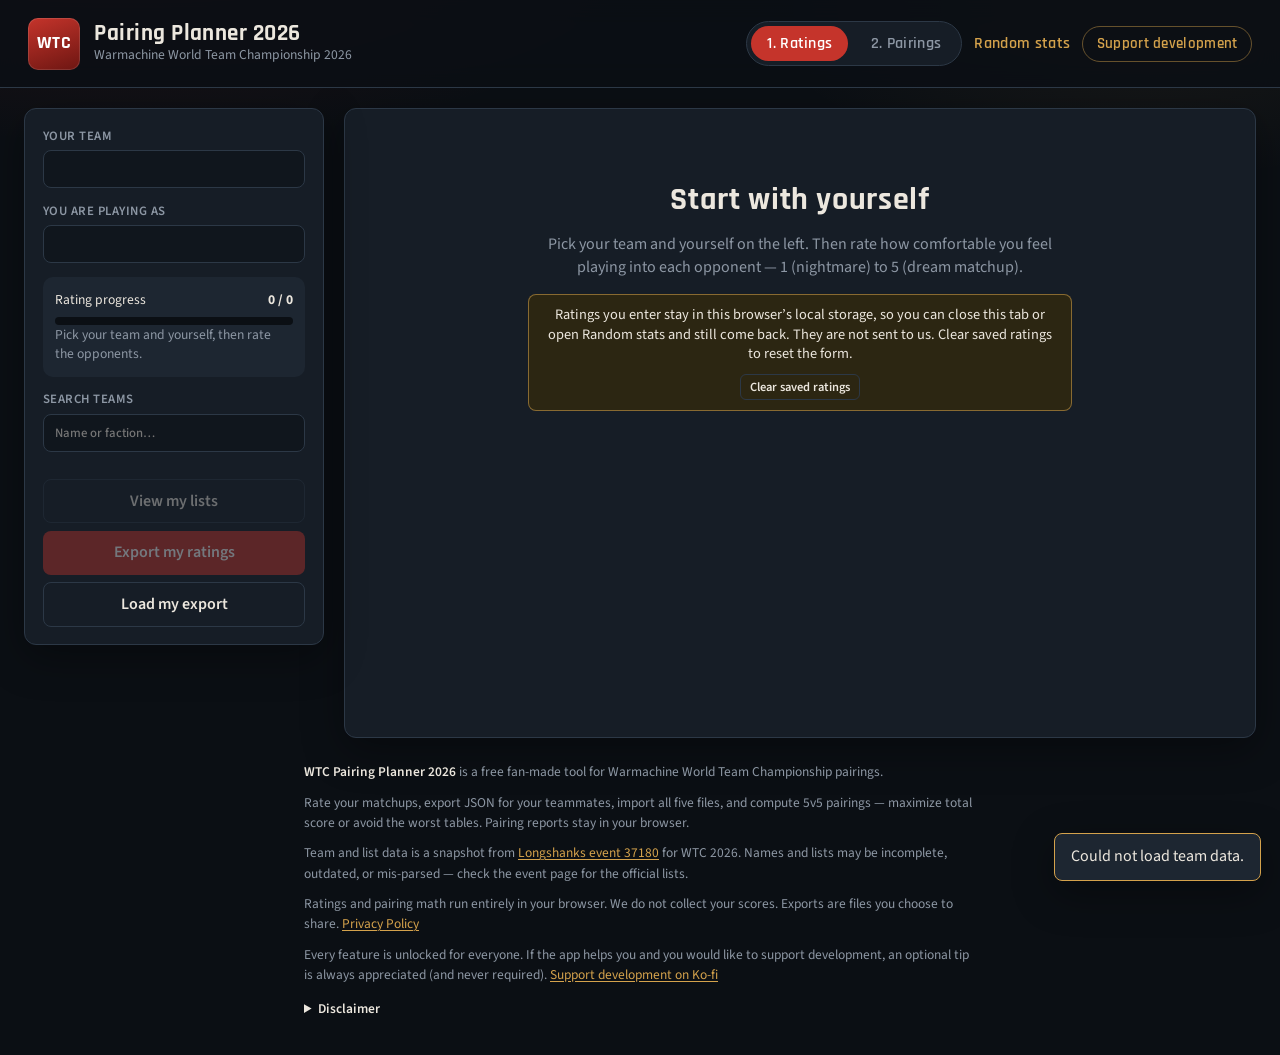
==== index.html @ 4e996378 "Replace the stay-on-page warning with a local-storage note and a clear button. Co-authored-by: Curso" ====
<!DOCTYPE html>
<html lang="en">
<head>
  <meta charset="UTF-8">
  <meta name="viewport" content="width=device-width, initial-scale=1.0">
  <title>WTC Pairings 2026</title>
  <link rel="preconnect" href="https://fonts.googleapis.com">
  <link rel="preconnect" href="https://fonts.gstatic.com" crossorigin>
  <link href="https://fonts.googleapis.com/css2?family=Rajdhani:wght@500;600;700&family=Source+Sans+3:wght@400;500;600;700&display=swap" rel="stylesheet">
  <link rel="stylesheet" href="static/style.css?v=31">
</head>
<body>
  <header class="topbar">
    <div class="brand">
      <span class="brand-mark">WTC</span>
      <div>
        <h1>Pairing Planner 2026</h1>
        <p>Warmachine World Team Championship 2026</p>
      </div>
    </div>
    <div class="topbar-end">
      <nav class="tabs" role="tablist">
        <button type="button" class="tab active" data-tab="rate" role="tab" aria-selected="true">1. Ratings</button>
        <button type="button" class="tab" data-tab="pair" role="tab" aria-selected="false">2. Pairings</button>
      </nav>
      <a class="nav-link" href="stats.html">Random stats</a>
      <a class="support-btn" href="https://ko-fi.com/kasi_r" target="_blank" rel="noopener noreferrer">Support development</a>
    </div>
  </header>

  <main>
    <section id="tab-rate" class="tab-panel">
      <aside class="sidebar">
        <label class="field">
          <span>Your team</span>
          <select id="my-team"></select>
        </label>
        <label class="field">
          <span>You are playing as</span>
          <select id="my-player"></select>
        </label>

        <div class="progress-card">
          <div class="progress-head">
            <span>Rating progress</span>
            <strong id="rate-progress-label">0 / 0</strong>
          </div>
          <div class="progress-bar" aria-hidden="true">
            <div id="rate-progress-fill"></div>
          </div>
          <p class="hint" id="rate-progress-hint">Pick your team and yourself, then rate the opponents.</p>
        </div>

        <label class="field">
          <span>Search teams</span>
          <input type="search" id="team-search" placeholder="Name or faction…">
        </label>
        <div id="team-list" class="team-list"></div>

        <div class="sidebar-actions">
          <button type="button" class="btn ghost" id="my-lists-btn" disabled>View my lists</button>
          <button type="button" class="btn primary" id="export-btn" disabled>Export my ratings</button>
          <label class="btn ghost file-btn">
            Load my export
            <input type="file" id="import-own" accept=".json,application/json" hidden>
          </label>
        </div>
      </aside>

      <div class="workspace">
        <div id="rate-empty" class="empty-state">
          <h2>Start with yourself</h2>
          <p>Pick your team and yourself on the left. Then rate how comfortable you feel playing into each opponent — 1 (nightmare) to 5 (dream matchup).</p>
          <div class="rate-warn">
            <p>Ratings you enter stay in this browser’s local storage, so you can close this tab or open Random stats and still come back. They are not sent to us. Clear saved ratings to reset the form.</p>
            <button type="button" class="btn ghost compact clear-saved-btn">Clear saved ratings</button>
          </div>
        </div>

        <div id="rate-board" hidden>
          <div class="board-head">
            <div>
              <p class="eyebrow" id="opp-region"></p>
              <h2 id="opp-team-name"></h2>
              <p class="hint">Pick your list per opponent, then rate 1–5. Keyboard: <kbd>1</kbd>–<kbd>5</kbd> · arrows between players · <kbd>L</kbd> lists · <kbd>N</kbd>/<kbd>P</kbd> team</p>
              <div class="rate-warn">
                <p>Ratings you enter stay in this browser’s local storage, so you can close this tab or open Random stats and still come back. They are not sent to us. Clear saved ratings to reset the form.</p>
                <button type="button" class="btn ghost compact clear-saved-btn">Clear saved ratings</button>
              </div>
            </div>
            <div class="board-nav">
              <button type="button" class="btn ghost" id="prev-team">← Previous</button>
              <span id="opp-index" class="pill"></span>
              <button type="button" class="btn ghost" id="next-team">Next →</button>
            </div>
          </div>
          <div id="player-rows" class="player-rows"></div>
        </div>
      </div>
    </section>

    <section id="tab-pair" class="tab-panel" hidden>
      <div class="pair-setup">
        <div class="example-banner">
          <p><span class="eyebrow">Example</span> Sample ratings for Austria Goschnbrecha. After Generate, switch Maximize vs Avoid the worst to see different pairings.</p>
          <button type="button" class="btn ghost compact" id="load-example">Load example</button>
        </div>
        <div>
          <h2>Import team ratings</h2>
          <p class="hint">Drop the exports from all 5 players on the same team. We’ll compute the best pairings against every other team and summarize table load, coverage, and army profiles.</p>
        </div>
        <div class="drop-zone" id="pair-drop">
          <input type="file" id="pair-files" accept=".json,application/json" multiple hidden>
          <p>Drop 5 JSON files here, or <button type="button" class="link-btn" id="pair-browse">browse files</button></p>
        </div>
        <div class="import-row">
          <div id="pair-imports" class="import-chips"></div>
          <button type="button" class="btn ghost" id="clear-imports" disabled>Clear files</button>
        </div>
        <div class="pair-controls">
          <fieldset class="mode-field">
            <legend>Pairing mode</legend>
            <label><input type="radio" name="pair-mode" value="sum" checked> Maximize total score</label>
            <label><input type="radio" name="pair-mode" value="min"> Avoid the worst matchups</label>
            <label><input type="radio" name="pair-mode" value="manual"> Manual pairings</label>
          </fieldset>
          <button type="button" class="btn primary" id="generate-btn" disabled>Generate pairings</button>
          <button type="button" class="btn ghost" id="export-pairings" hidden>Export results CSV</button>
          <button type="button" class="btn ghost" id="export-stats" hidden>Export stats CSV</button>
        </div>
      </div>
      <div id="pair-results" class="pair-results" hidden></div>
    </section>
  </main>

  <footer class="about-footer">
    <p><strong>WTC Pairing Planner 2026</strong> is a free fan-made tool for Warmachine World Team Championship pairings.</p>
    <p>Rate your matchups, export JSON for your teammates, import all five files, and compute 5v5 pairings — maximize total score or avoid the worst tables. Pairing reports stay in your browser.</p>
    <p>Team and list data is a snapshot from <a href="https://warmachine.longshanks.org/event/37180/" target="_blank" rel="noopener noreferrer">Longshanks event 37180</a> for WTC 2026. Names and lists may be incomplete, outdated, or mis-parsed — check the event page for the official lists.</p>
    <p>Ratings and pairing math run entirely in your browser. We do not collect your scores. Exports are files you choose to share. <a href="privacy.html">Privacy Policy</a></p>
    <p>Every feature is unlocked for everyone. If the app helps you and you would like to support development, an optional tip is always appreciated (and never required). <a href="https://ko-fi.com/kasi_r" target="_blank" rel="noopener noreferrer">Support development on Ko-fi</a></p>
    <details>
      <summary>Disclaimer</summary>
      <p>Warmachine is a trademark of Steamforged Games Ltd., originally created by Privateer Press. World Team Championship (WTC) is an independently organized event. This unofficial fan-made tool is not affiliated with, endorsed by, sponsored by, or connected to Steamforged Games, Privateer Press, Longshanks, or the WTC organizers in any way. All trademarks and copyrights related to Warmachine are the property of their respective owners.</p>
    </details>
  </footer>

  <div class="modal" id="lists-modal" hidden>
    <div class="modal-backdrop" id="lists-backdrop"></div>
    <div class="modal-content lists-modal" role="dialog" aria-modal="true" aria-labelledby="lists-title">
      <button type="button" class="modal-close" id="lists-close" aria-label="Close">×</button>
      <p class="eyebrow" id="lists-meta"></p>
      <h2 id="lists-title"></h2>
      <div id="lists-body" class="lists-grid"></div>
    </div>
  </div>

  <script src="static/app.js?v=24"></script>
</body>
</html>
---- static/style.css ----
:root {
  --bg: #0b0f14;
  --bg-2: #10161d;
  --surface: #161d26;
  --surface-2: #1d2631;
  --line: #2c3846;
  --text: #ece7de;
  --muted: #8d97a4;
  --crimson: #c5342b;
  --brass: #d4a24c;
  --good: #3ea36d;
  --mid: #c9a227;
  --focus: #4ea3d9;
  --radius: 12px;
  --shadow: 0 12px 40px rgba(0, 0, 0, 0.35);
}

* { box-sizing: border-box; margin: 0; padding: 0; }

html, body { min-height: 100%; }

body {
  font-family: "Source Sans 3", "Segoe UI", system-ui, sans-serif;
  background:
    radial-gradient(1200px 500px at 10% -10%, rgba(197, 52, 43, 0.16), transparent 50%),
    radial-gradient(900px 400px at 90% 0%, rgba(212, 162, 76, 0.08), transparent 45%),
    var(--bg);
  color: var(--text);
  line-height: 1.45;
}

h1, h2, h3, .brand-mark, .tab, .pill, .score-num {
  font-family: Rajdhani, "Segoe UI", sans-serif;
  letter-spacing: 0.02em;
}

.topbar {
  display: flex;
  justify-content: space-between;
  align-items: center;
  gap: 1.5rem;
  padding: 1.1rem 1.75rem;
  border-bottom: 1px solid var(--line);
  background: rgba(11, 15, 20, 0.85);
  backdrop-filter: blur(12px);
  position: sticky;
  top: 0;
  z-index: 20;
}

.brand { display: flex; align-items: center; gap: 0.9rem; }

.brand-mark {
  display: grid;
  place-items: center;
  width: 52px;
  height: 52px;
  border-radius: 10px;
  background: linear-gradient(160deg, var(--crimson), #6d1612);
  color: #fff;
  font-weight: 700;
  font-size: 1.15rem;
  box-shadow: inset 0 0 0 1px rgba(255, 255, 255, 0.12);
}

.brand h1 { font-size: 1.45rem; line-height: 1; }
.brand p { color: var(--muted); font-size: 0.85rem; }

.topbar-end {
  display: flex;
  align-items: center;
  gap: 0.75rem;
  flex-wrap: wrap;
  justify-content: flex-end;
}

.tabs {
  display: flex;
  gap: 0.4rem;
  padding: 0.25rem;
  background: var(--surface);
  border-radius: 999px;
  border: 1px solid var(--line);
}

.support-btn {
  display: inline-flex;
  align-items: center;
  padding: 0.4rem 0.85rem;
  border: 1px solid rgba(212, 162, 76, 0.45);
  border-radius: 999px;
  color: var(--brass);
  text-decoration: none;
  font-family: Rajdhani, "Segoe UI", sans-serif;
  font-size: 0.92rem;
  font-weight: 600;
  letter-spacing: 0.02em;
  background: transparent;
}

.support-btn:hover {
  border-color: var(--brass);
  background: rgba(212, 162, 76, 0.1);
  color: #e8c06a;
}

.tab {
  border: 0;
  background: transparent;
  color: var(--muted);
  padding: 0.45rem 1rem;
  border-radius: 999px;
  font-size: 1rem;
  font-weight: 600;
  cursor: pointer;
}

.tab.active {
  background: var(--crimson);
  color: #fff;
}

main { padding: 1.25rem 1.5rem 1.25rem; max-width: 1400px; margin: 0 auto; }

.about-footer {
  max-width: 720px;
  margin: 0 auto;
  padding: 0.25rem 1.5rem 2.25rem;
  color: var(--muted);
  font-size: 0.84rem;
  line-height: 1.5;
}

.about-footer p + p { margin-top: 0.65rem; }

.about-footer strong { color: var(--text); font-weight: 600; }

.about-footer a {
  color: var(--brass);
  text-decoration: underline;
  text-underline-offset: 2px;
}

.about-footer a:hover { color: #e8c06a; }

.about-footer details { margin-top: 0.85rem; }

.about-footer summary {
  cursor: pointer;
  color: var(--text);
  font-weight: 600;
}

.about-footer details p { margin-top: 0.55rem; }

.brand[href] { text-decoration: none; color: inherit; }

.legal-page .topbar { position: sticky; }

.legal-main {
  max-width: 760px;
  margin: 0 auto;
  padding: 1.5rem 1.5rem 3rem;
}

.legal-article {
  background: var(--surface);
  border: 1px solid var(--line);
  border-radius: var(--radius);
  box-shadow: var(--shadow);
  padding: 1.6rem 1.7rem 2rem;
}

.legal-article h2 {
  font-size: 1.7rem;
  margin-bottom: 1rem;
}

.legal-article h3 {
  font-size: 1.15rem;
  margin: 1.35rem 0 0.45rem;
  color: var(--brass);
}

.legal-article p, .legal-article li {
  color: var(--muted);
  font-size: 0.95rem;
}

.legal-article p + p { margin-top: 0.7rem; }

.legal-article ul {
  margin: 0.55rem 0 0 1.2rem;
  display: grid;
  gap: 0.35rem;
}

.legal-article a {
  color: var(--brass);
  text-underline-offset: 2px;
}

.legal-article a:hover { color: #e8c06a; }

.legal-article strong { color: var(--text); font-weight: 600; }

.legal-page .tab,
.stats-page .tab {
  display: inline-block;
  text-decoration: none;
  background: var(--crimson);
  color: #fff;
}

.tab-panel[hidden] { display: none !important; }

#tab-rate {
  display: grid;
  grid-template-columns: 300px minmax(0, 1fr);
  gap: 1.25rem;
}

.sidebar, .workspace, .pair-setup, .pair-card, .empty-state {
  background: var(--surface);
  border: 1px solid var(--line);
  border-radius: var(--radius);
  box-shadow: var(--shadow);
}

.sidebar {
  padding: 1.1rem;
  display: flex;
  flex-direction: column;
  gap: 0.85rem;
  height: fit-content;
  position: sticky;
  top: 92px;
}

.field {
  display: flex;
  flex-direction: column;
  gap: 0.3rem;
  font-size: 0.8rem;
  color: var(--muted);
  font-weight: 600;
  text-transform: uppercase;
  letter-spacing: 0.04em;
}

select, input[type="search"] {
  appearance: none;
  width: 100%;
  border: 1px solid var(--line);
  background: var(--bg-2);
  color: var(--text);
  border-radius: 8px;
  padding: 0.55rem 0.7rem;
  font: inherit;
  text-transform: none;
  letter-spacing: 0;
  font-weight: 500;
}

select:focus, input:focus, .score-btn:focus-visible, .btn:focus-visible, .team-item:focus-visible {
  outline: 2px solid var(--focus);
  outline-offset: 2px;
}

.progress-card { background: var(--surface-2); border-radius: 10px; padding: 0.8rem; }
.progress-head { display: flex; justify-content: space-between; font-size: 0.85rem; margin-bottom: 0.45rem; }
.progress-bar { height: 8px; background: var(--bg); border-radius: 99px; overflow: hidden; }
#rate-progress-fill {
  height: 100%;
  width: 0;
  background: linear-gradient(90deg, var(--crimson), var(--brass));
  transition: width 0.25s;
}

.hint { color: var(--muted); font-size: 0.85rem; font-weight: 400; text-transform: none; letter-spacing: 0; }
.hint kbd {
  display: inline-block;
  border: 1px solid var(--line);
  background: var(--bg);
  border-radius: 4px;
  padding: 0 0.3rem;
  font-size: 0.75rem;
}

.team-list {
  max-height: 42vh;
  overflow: auto;
  display: flex;
  flex-direction: column;
  gap: 0.3rem;
  padding-right: 0.2rem;
}

.team-item {
  display: flex;
  justify-content: space-between;
  align-items: center;
  gap: 0.5rem;
  width: 100%;
  text-align: left;
  border: 1px solid transparent;
  background: var(--bg-2);
  color: var(--text);
  border-radius: 8px;
  padding: 0.5rem 0.6rem;
  cursor: pointer;
  font: inherit;
}

.team-item:hover { border-color: var(--line); }
.team-item.active { border-color: var(--crimson); background: #2a1615; }
.team-item .name { font-weight: 600; font-size: 0.92rem; }
.team-item .meta { color: var(--muted); font-size: 0.75rem; }
.team-item.done { box-shadow: inset 3px 0 0 var(--good); }
.team-item.partial { box-shadow: inset 3px 0 0 var(--mid); }

.sidebar-actions { display: flex; flex-direction: column; gap: 0.45rem; }

.btn {
  border: 1px solid transparent;
  border-radius: 8px;
  padding: 0.6rem 0.9rem;
  font: inherit;
  font-weight: 600;
  cursor: pointer;
  text-align: center;
}

.btn:disabled { opacity: 0.4; cursor: not-allowed; }
.btn.primary { background: var(--crimson); color: #fff; }
.btn.primary:hover:not(:disabled) { background: #d44339; }
.btn.ghost { background: transparent; border-color: var(--line); color: var(--text); }
.btn.ghost:hover:not(:disabled) { background: var(--surface-2); }
.file-btn { display: block; cursor: pointer; }

.link-btn {
  background: none;
  border: 0;
  color: var(--brass);
  font: inherit;
  cursor: pointer;
  text-decoration: underline;
}

.workspace { min-height: 70vh; padding: 1.25rem; }

.empty-state {
  padding: 3rem 2rem;
  text-align: center;
  border: 0;
  box-shadow: none;
  background: transparent;
}
.empty-state h2 { font-size: 2rem; margin-bottom: 0.6rem; }
.empty-state p { color: var(--muted); max-width: 520px; margin: 0 auto; }
.rate-warn {
  display: flex;
  flex-direction: column;
  align-items: flex-start;
  gap: 0.65rem;
  margin-top: 0.9rem;
  padding: 0.65rem 0.8rem;
  border: 1px solid rgba(212, 162, 76, 0.55);
  background: #2c2612;
  color: var(--text);
  border-radius: 8px;
  font-size: 0.9rem;
  line-height: 1.35;
  max-width: 34rem;
}
.rate-warn p { margin: 0; color: inherit; max-width: none; }
.empty-state .rate-warn {
  align-items: center;
  margin-left: auto;
  margin-right: auto;
  color: var(--text);
  text-align: center;
}
.empty-state .rate-warn p { color: inherit; max-width: none; }
.board-head .rate-warn { margin-top: 0.7rem; }

.board-head {
  display: flex;
  justify-content: space-between;
  gap: 1rem;
  align-items: flex-start;
  margin-bottom: 1.1rem;
  flex-wrap: wrap;
}

.eyebrow {
  color: var(--brass);
  text-transform: uppercase;
  font-size: 0.75rem;
  font-weight: 700;
  letter-spacing: 0.08em;
}
.board-head h2 { font-size: 2rem; line-height: 1; }
.board-nav { display: flex; align-items: center; gap: 0.5rem; }

.pill {
  min-width: 4.5rem;
  text-align: center;
  padding: 0.35rem 0.6rem;
  border-radius: 99px;
  background: var(--surface-2);
  border: 1px solid var(--line);
  font-weight: 700;
}

.player-rows { display: flex; flex-direction: column; gap: 0.7rem; }

.player-row {
  display: grid;
  grid-template-columns: minmax(180px, 1.2fr) auto;
  gap: 0.8rem;
  align-items: start;
  padding: 0.85rem 1rem;
  background: var(--bg-2);
  border: 1px solid var(--line);
  border-radius: 10px;
}

.player-row.focused { border-color: var(--focus); box-shadow: 0 0 0 1px var(--focus); }
.player-name { font-weight: 700; font-size: 1.05rem; }
.faction-row { display: flex; gap: 0.4rem; flex-wrap: wrap; margin-top: 0.2rem; }
.list-summary { color: var(--muted); font-size: 0.82rem; margin-top: 0.35rem; }
.list-actions { margin-top: 0.5rem; }

.rate-side { display: flex; flex-direction: column; align-items: flex-end; gap: 0.45rem; }
.matchup-list { width: min(100%, 280px); }
.matchup-list span { color: var(--brass); }

.chip {
  display: inline-flex;
  align-items: center;
  border-radius: 99px;
  padding: 0.1rem 0.5rem;
  font-size: 0.75rem;
  font-weight: 600;
  background: var(--surface-2);
  color: var(--muted);
}
.chip.army { color: #f1d8a8; background: #2b2416; }

.scores { display: flex; flex-wrap: wrap; gap: 0.3rem; }

.score-btn {
  width: 36px;
  height: 36px;
  border-radius: 8px;
  border: 1px solid var(--line);
  background: var(--surface);
  color: var(--muted);
  font-weight: 700;
  cursor: pointer;
}

.score-btn:hover { border-color: var(--brass); color: var(--text); }
.score-btn.selected { color: #0b0f14; border-color: transparent; }
.score-btn.s1 { background: #8b1e1a; }
.score-btn.s2 { background: #d3541f; }
.score-btn.s3 { background: #c9a227; }
.score-btn.s4 { background: #6aaa3d; }
.score-btn.s5 { background: #3ea36d; }

#tab-pair { display: flex; flex-direction: column; gap: 1.1rem; }

.pair-setup { padding: 1.25rem; display: flex; flex-direction: column; gap: 1rem; }
.pair-setup h2 { font-size: 1.7rem; }

.example-banner {
  display: flex;
  justify-content: space-between;
  align-items: center;
  gap: 0.75rem;
  padding: 0.4rem 0.7rem;
  border: 1px dashed var(--brass);
  border-radius: 8px;
  background: #2c2612;
}
.example-banner p {
  margin: 0;
  color: var(--muted);
  font-size: 0.82rem;
  line-height: 1.35;
}
.example-banner .eyebrow {
  display: inline;
  margin: 0 0.45rem 0 0;
  color: var(--brass);
}

.btn.compact {
  padding: 0.22rem 0.55rem;
  font-size: 0.78rem;
  border-radius: 6px;
  white-space: nowrap;
  flex-shrink: 0;
}

.drop-zone {
  border: 2px dashed var(--line);
  border-radius: 10px;
  padding: 1.6rem;
  text-align: center;
  color: var(--muted);
}
.drop-zone.dragover { border-color: var(--brass); background: #241d12; }

.import-chips { display: flex; flex-wrap: wrap; gap: 0.45rem; min-height: 1.5rem; flex: 1; }

.import-row {
  display: flex;
  align-items: center;
  justify-content: space-between;
  gap: 0.75rem;
  flex-wrap: wrap;
}

.import-chip {
  display: flex;
  align-items: center;
  gap: 0.45rem;
  background: var(--surface-2);
  border: 1px solid var(--line);
  border-radius: 99px;
  padding: 0.3rem 0.7rem;
  font-size: 0.85rem;
}
.import-chip button {
  border: 0;
  background: none;
  color: var(--muted);
  cursor: pointer;
  font-size: 1rem;
}

.pair-controls { display: flex; flex-wrap: wrap; align-items: end; gap: 1rem; }

.mode-field {
  border: 1px solid var(--line);
  border-radius: 10px;
  padding: 0.55rem 0.8rem;
  display: flex;
  flex-wrap: wrap;
  gap: 0.45rem 1rem;
}
.mode-field legend { padding: 0 0.3rem; color: var(--muted); font-size: 0.75rem; }

.pair-results { display: flex; flex-direction: column; gap: 0.8rem; }
.pair-results[hidden] { display: none !important; }

.pair-summary {
  display: grid;
  grid-template-columns: repeat(auto-fit, minmax(160px, 1fr));
  gap: 0.7rem;
}

.stat {
  background: var(--surface);
  border: 1px solid var(--line);
  border-radius: 10px;
  padding: 0.8rem 1rem;
}
.stat span { color: var(--muted); font-size: 0.8rem; display: block; }
.stat strong { font-size: 1.4rem; font-family: Rajdhani, sans-serif; }

.pair-toolbar {
  display: flex;
  justify-content: space-between;
  align-items: center;
  gap: 0.8rem;
  flex-wrap: wrap;
}
.pair-toolbar input { max-width: 280px; }

.pair-reports {
  background: var(--surface);
  border: 1px dashed var(--brass);
  border-radius: var(--radius);
  padding: 0.85rem 1.1rem;
}
.pair-reports > summary {
  cursor: pointer;
  list-style: none;
  display: flex;
  align-items: center;
  gap: 0.85rem;
}
.pair-reports > summary::-webkit-details-marker { display: none; }
.pair-reports > summary:hover { color: var(--text); }
.reports-chevron {
  width: 0.55rem;
  height: 0.55rem;
  flex: 0 0 auto;
  border-right: 2px solid var(--brass);
  border-bottom: 2px solid var(--brass);
  transform: rotate(-45deg);
  transition: transform 0.15s ease;
  margin-left: 0.15rem;
}
.pair-reports[open] .reports-chevron { transform: rotate(45deg); }
.reports-copy {
  display: flex;
  flex-direction: column;
  gap: 0.12rem;
  min-width: 0;
}
.pair-reports > summary strong {
  font-size: 1.25rem;
  font-family: Rajdhani, sans-serif;
}
.reports-action {
  margin-left: auto;
  flex: 0 0 auto;
  color: var(--brass);
  font-size: 0.82rem;
  font-weight: 700;
  letter-spacing: 0.04em;
  text-transform: uppercase;
}
.reports-action::after { content: "Show"; }
.pair-reports[open] .reports-action::after { content: "Hide"; }
.pair-reports-body {
  display: flex;
  flex-direction: column;
  gap: 1.05rem;
  margin-top: 0.95rem;
  padding-top: 0.9rem;
  border-top: 1px solid var(--line);
}
.report-block h4 {
  color: var(--muted);
  font-size: 0.75rem;
  letter-spacing: 0.06em;
  text-transform: uppercase;
  margin-bottom: 0.45rem;
}
.band-row {
  display: grid;
  grid-template-columns: repeat(3, minmax(0, 1fr));
  gap: 0.6rem;
}
.band {
  border: 1px solid var(--line);
  border-radius: 10px;
  padding: 0.7rem 0.85rem;
}
.band span, .band em {
  display: block;
  color: var(--muted);
  font-size: 0.78rem;
  font-style: normal;
}
.band strong {
  display: block;
  font-size: 1.7rem;
  line-height: 1.1;
  margin: 0.15rem 0 0.2rem;
}
.band.hard { background: #2c1413; }
.band.even { background: #2c2612; }
.band.good { background: #13261b; }
.report-table {
  width: 100%;
  border-collapse: collapse;
  font-size: 0.88rem;
}
.report-table th,
.report-table td {
  text-align: left;
  padding: 0.42rem 0.5rem;
  border-bottom: 1px solid var(--line);
  vertical-align: top;
}
.report-table th {
  color: var(--muted);
  font-size: 0.72rem;
  letter-spacing: 0.04em;
  text-transform: uppercase;
  font-weight: 700;
}
.report-table .num {
  text-align: right;
  font-variant-numeric: tabular-nums;
  white-space: nowrap;
}
.report-table .warn { color: #f07a72; font-weight: 700; }
.army-tip {
  position: relative;
  display: inline-block;
  cursor: default;
}
.army-tip-preview { border-bottom: 1px dotted var(--brass); }
.army-tip-pop {
  display: none;
  position: absolute;
  right: 0;
  bottom: calc(100% + 8px);
  min-width: 260px;
  z-index: 40;
  background: var(--surface-2);
  border: 1px solid var(--brass);
  border-radius: 8px;
  padding: 0.5rem 0.65rem;
  box-shadow: var(--shadow);
}
.army-tip:hover .army-tip-pop,
.army-tip:focus-within .army-tip-pop { display: block; }
.army-tip-pop ol {
  list-style: none;
  display: flex;
  flex-direction: column;
  gap: 0.28rem;
}
.army-tip-pop li {
  display: grid;
  grid-template-columns: 1fr auto auto;
  gap: 0.55rem;
  align-items: baseline;
}
.army-tip-pop strong { font-variant-numeric: tabular-nums; color: var(--brass); }
.army-tip-pop em { color: var(--muted); font-style: normal; font-size: 0.78rem; }

#tab-pair.live-focus .example-banner,
#tab-pair.live-focus .pair-setup > div:nth-of-type(2),
#tab-pair.live-focus .drop-zone,
#tab-pair.live-focus .import-row {
  display: none;
}

.pair-card { padding: 1rem 1.1rem; }
.pair-card-head {
  display: flex;
  justify-content: space-between;
  gap: 1rem;
  align-items: flex-start;
  margin-bottom: 0.85rem;
}
.pair-card-actions {
  display: flex;
  flex-direction: row;
  align-items: center;
  justify-content: flex-end;
  gap: 0.75rem;
  flex-wrap: wrap;
}
.btn.live-btn {
  background: var(--brass);
  color: #0b0f14;
  border-color: transparent;
  padding: 0.42rem 0.9rem;
  font-size: 0.92rem;
  font-weight: 700;
  letter-spacing: 0.02em;
  white-space: nowrap;
}
.btn.live-btn:hover:not(:disabled) {
  background: #e4b45c;
}

.live-board {
  background: var(--surface);
  border: 1px solid var(--line);
  border-radius: var(--radius);
  box-shadow: var(--shadow);
  padding: 1.1rem 1.2rem 1.3rem;
}
.live-bar {
  display: flex;
  flex-wrap: wrap;
  align-items: center;
  gap: 0.8rem 1rem;
  margin-bottom: 0.75rem;
  scroll-margin-top: 8rem;
}
.live-title { flex: 1; min-width: 12rem; }
.live-title h2 { font-size: 1.7rem; }
.live-matrix-wrap { overflow-x: auto; margin: 0.9rem 0 1.1rem; }
.matrix-live { font-size: 0.88rem; margin-top: 0; }
.matrix-live th, .matrix-live td {
  padding: 0.65rem 0.4rem;
  min-width: 5.4rem;
}
.matrix-live td { cursor: pointer; }
.matrix-live td span {
  display: block;
  margin-top: 0.15rem;
  font-size: 0.62rem;
  letter-spacing: 0.08em;
  color: #f3d48a;
}
.matrix-live td.lock {
  outline: 2px solid #f3d48a;
  outline-offset: -2px;
  box-shadow: inset 0 0 0 1px #0b0f14;
}
.matrix-live td.blocked { cursor: not-allowed; opacity: 0.45; }
.matrix-live td:hover:not(.blocked) { filter: brightness(1.12); }
.pairing-row.is-locked { background: #241d12; margin: 0 -0.4rem; padding-left: 0.4rem; padding-right: 0.4rem; }
.pair-card-head h3 { font-size: 1.35rem; }
.pair-score { font-size: 1.2rem; font-weight: 700; color: var(--brass); white-space: nowrap; }

.pairing-grid {
  display: grid;
  grid-template-columns: minmax(0, 1fr) minmax(0, 1.15fr) 4.75rem;
  column-gap: 1.25rem;
  align-items: start;
}
.pairing-head {
  color: var(--muted);
  font-size: 0.75rem;
  font-weight: 700;
  letter-spacing: 0.04em;
  text-transform: uppercase;
  padding: 0 0 0.4rem;
}
.pairing-head > div:last-child,
.pair-rating {
  text-align: right;
}
.pairing-row {
  padding: 0.55rem 0;
  border-top: 1px solid var(--line);
}
.pairing-grid .linkish {
  display: inline;
  text-align: left;
  overflow-wrap: anywhere;
}
.pair-opp-select {
  width: 100%;
  max-width: 24rem;
  background: var(--surface-2);
  color: var(--text);
  border: 1px solid var(--line);
  border-radius: 6px;
  padding: 0.28rem 0.45rem;
  font: inherit;
}
.pair-card.is-manual .matrix td[data-assign-opp] {
  cursor: pointer;
}
.pair-card.is-manual .matrix td[data-assign-opp]:hover {
  filter: brightness(1.12);
}
.pair-sub {
  color: var(--muted);
  font-size: 0.8rem;
  margin-top: 0.12rem;
  overflow-wrap: anywhere;
}
.pair-list { color: var(--brass); }
.score-num {
  font-weight: 700;
  font-size: 1.15rem;
  font-variant-numeric: tabular-nums;
}
.score-num.low { color: #f07a72; }
.score-num.mid { color: var(--brass); }
.score-num.high { color: #7ee0a6; }

.matrix { width: 100%; border-collapse: collapse; margin-top: 0.8rem; font-size: 0.78rem; }
.matrix th, .matrix td { border: 1px solid #0d1218; padding: 0.35rem 0.3rem; text-align: center; }
.matrix th { background: var(--surface-2); font-weight: 600; color: var(--text); }
.matrix td { font-weight: 700; font-variant-numeric: tabular-nums; }
.matrix td.heat-1 { background: #8b1e1a; color: #f7e7e5; }
.matrix td.heat-2 { background: #d3541f; color: #16110c; }
.matrix td.heat-3 { background: #c9a227; color: #16110c; }
.matrix td.heat-4 { background: #6aaa3d; color: #10150c; }
.matrix td.heat-5 { background: #3ea36d; color: #0c140f; }
.matrix td.pick {
  outline: 2px solid #f3d48a;
  outline-offset: -2px;
  box-shadow: inset 0 0 0 1px #0b0f14;
}

.toast {
  position: fixed;
  bottom: 1.2rem;
  right: 1.2rem;
  background: var(--surface-2);
  border: 1px solid var(--brass);
  color: var(--text);
  padding: 0.7rem 1rem;
  border-radius: 8px;
  z-index: 50;
  box-shadow: var(--shadow);
}

details.matrix-wrap { margin-top: 0.6rem; color: var(--muted); font-size: 0.85rem; }

.modal[hidden] { display: none; }
.modal {
  position: fixed;
  inset: 0;
  z-index: 80;
  display: flex;
  align-items: flex-start;
  justify-content: center;
  padding: 4vh 1rem 2rem;
}
.modal-backdrop {
  position: absolute;
  inset: 0;
  background: rgba(6, 8, 12, 0.78);
}
.modal-content {
  position: relative;
  width: min(1100px, 100%);
  max-height: 90vh;
  overflow: auto;
  background: var(--surface);
  border: 1px solid var(--line);
  border-radius: var(--radius);
  box-shadow: var(--shadow);
  padding: 1.25rem 1.35rem 1.5rem;
}
.modal-close {
  position: absolute;
  top: 0.7rem;
  right: 0.9rem;
  border: 0;
  background: none;
  color: var(--text);
  font-size: 1.6rem;
  cursor: pointer;
}
.lists-grid {
  display: grid;
  grid-template-columns: repeat(auto-fit, minmax(280px, 1fr));
  gap: 1rem;
  margin-top: 1rem;
}
.list-card {
  background: var(--bg-2);
  border: 1px solid var(--line);
  border-radius: 10px;
  padding: 0.9rem 1rem;
}
.list-card h3 { font-size: 1.2rem; margin-bottom: 0.15rem; }
.list-card .caster { color: var(--brass); font-weight: 700; margin-bottom: 0.7rem; }
.list-entry {
  display: grid;
  grid-template-columns: 2.2rem 1fr;
  gap: 0.35rem;
  font-size: 0.88rem;
  padding: 0.12rem 0;
}
.list-entry.attachment { color: var(--muted); padding-left: 0.6rem; grid-template-columns: 2.2rem 1fr; }
.list-entry .pts { color: var(--muted); font-variant-numeric: tabular-nums; }
.commands { margin-top: 0.7rem; padding-top: 0.55rem; border-top: 1px solid var(--line); }
.commands span { display: block; color: var(--muted); font-size: 0.8rem; }

.linkish {
  background: none;
  border: 0;
  color: var(--brass);
  font: inherit;
  cursor: pointer;
  text-decoration: underline;
  padding: 0;
}

.nav-link {
  color: var(--brass);
  text-decoration: none;
  font-family: Rajdhani, "Segoe UI", sans-serif;
  font-weight: 600;
  font-size: 1rem;
  letter-spacing: 0.02em;
}
.nav-link:hover { color: #e8c06a; text-decoration: underline; }

.stats-main {
  max-width: 1080px;
  margin: 0 auto;
  padding: 1.4rem 1.5rem 3rem;
  display: flex;
  flex-direction: column;
  gap: 1rem;
}
.stats-hero h2 { font-size: 2rem; line-height: 1.1; margin-bottom: 0.35rem; }
.stats-hero .hint { max-width: 46rem; margin-bottom: 1rem; }
.stats-card {
  background: var(--surface);
  border: 1px solid var(--line);
  border-radius: var(--radius);
  padding: 1.1rem 1.15rem 1.2rem;
}
.stats-card h3 { font-size: 1.35rem; margin-bottom: 0.25rem; }
.stats-card h3:not(:first-child) { margin-top: 1.4rem; }
.stats-card .field { max-width: 320px; margin: 0.7rem 0 0.85rem; }
.stats-split { margin-top: 1rem; }

.hbar {
  display: flex;
  flex-direction: column;
  gap: 0.38rem;
  margin-top: 0.7rem;
}
.hbar-row {
  display: grid;
  grid-template-columns: minmax(7.5rem, 16rem) minmax(0, 1fr) 4.6rem;
  gap: 0.55rem;
  align-items: center;
}
.hbar-label {
  font-size: 0.88rem;
  line-height: 1.2;
  overflow-wrap: anywhere;
}
.hbar-track {
  height: 0.7rem;
  background: var(--surface-2);
  border: 1px solid var(--line);
  border-radius: 99px;
  overflow: hidden;
}
.hbar-fill {
  height: 100%;
  background: linear-gradient(90deg, #8b1e1a, var(--brass));
  border-radius: 99px;
}
.hbar-val {
  text-align: right;
  font-variant-numeric: tabular-nums;
  font-weight: 700;
  font-size: 0.88rem;
}
.hbar-val span {
  display: block;
  color: var(--muted);
  font-weight: 500;
  font-size: 0.72rem;
}

@media (max-width: 900px) {
  .topbar { flex-direction: column; align-items: stretch; }
  #tab-rate { grid-template-columns: 1fr; }
  .sidebar { position: static; }
  .player-row { grid-template-columns: 1fr; }
  .rate-side { align-items: stretch; }
  .team-list { max-height: 220px; }
  .band-row { grid-template-columns: 1fr; }
  .hbar-row { grid-template-columns: 1fr auto; }
  .hbar-track { grid-column: 1 / -1; }
}
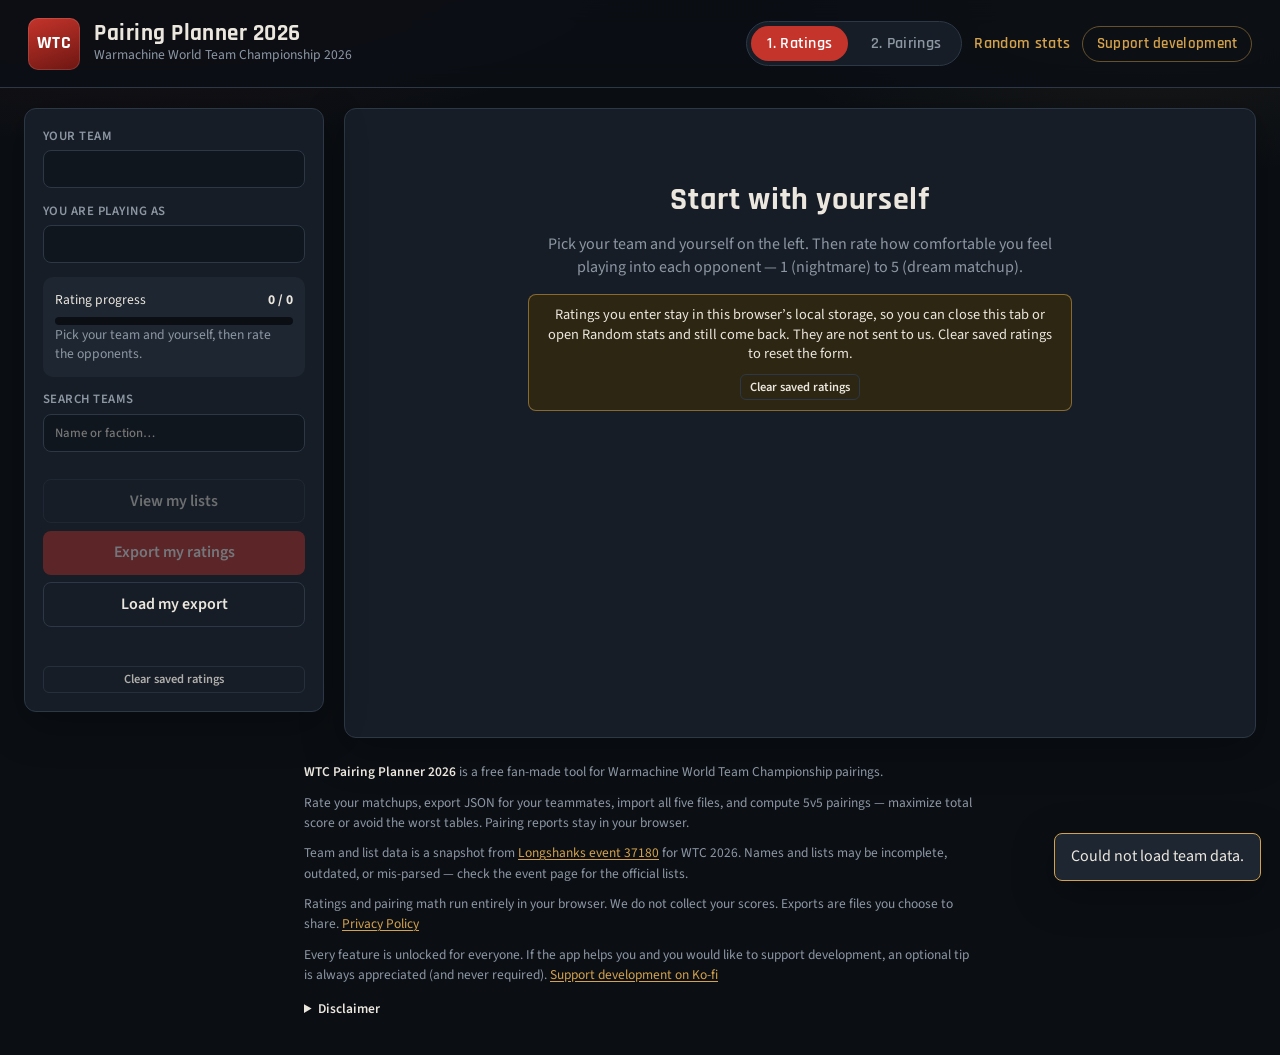
==== commit 04749cfc: "Show the storage note only on the start screen and tuck Clear under Load. Co-authored-by: Cursor <cu" ====
--- a/index.html
+++ b/index.html
@@ -7,7 +7,7 @@
   <link rel="preconnect" href="https://fonts.googleapis.com">
   <link rel="preconnect" href="https://fonts.gstatic.com" crossorigin>
   <link href="https://fonts.googleapis.com/css2?family=Rajdhani:wght@500;600;700&family=Source+Sans+3:wght@400;500;600;700&display=swap" rel="stylesheet">
-  <link rel="stylesheet" href="static/style.css?v=31">
+  <link rel="stylesheet" href="static/style.css?v=32">
 </head>
 <body>
   <header class="topbar">
@@ -65,6 +65,7 @@
             <input type="file" id="import-own" accept=".json,application/json" hidden>
           </label>
         </div>
+        <button type="button" class="btn ghost compact clear-saved-btn sidebar-clear-btn">Clear saved ratings</button>
       </aside>
 
       <div class="workspace">
@@ -83,10 +84,6 @@
               <p class="eyebrow" id="opp-region"></p>
               <h2 id="opp-team-name"></h2>
               <p class="hint">Pick your list per opponent, then rate 1–5. Keyboard: <kbd>1</kbd>–<kbd>5</kbd> · arrows between players · <kbd>L</kbd> lists · <kbd>N</kbd>/<kbd>P</kbd> team</p>
-              <div class="rate-warn">
-                <p>Ratings you enter stay in this browser’s local storage, so you can close this tab or open Random stats and still come back. They are not sent to us. Clear saved ratings to reset the form.</p>
-                <button type="button" class="btn ghost compact clear-saved-btn">Clear saved ratings</button>
-              </div>
             </div>
             <div class="board-nav">
               <button type="button" class="btn ghost" id="prev-team">← Previous</button>
--- a/static/style.css
+++ b/static/style.css
@@ -320,6 +320,11 @@
 .team-item.partial { box-shadow: inset 3px 0 0 var(--mid); }
 
 .sidebar-actions { display: flex; flex-direction: column; gap: 0.45rem; }
+.sidebar-clear-btn {
+  margin-top: 1.6rem;
+  align-self: stretch;
+  opacity: 0.72;
+}
 
 .btn {
   border: 1px solid transparent;
@@ -382,7 +387,6 @@
   text-align: center;
 }
 .empty-state .rate-warn p { color: inherit; max-width: none; }
-.board-head .rate-warn { margin-top: 0.7rem; }
 
 .board-head {
   display: flex;
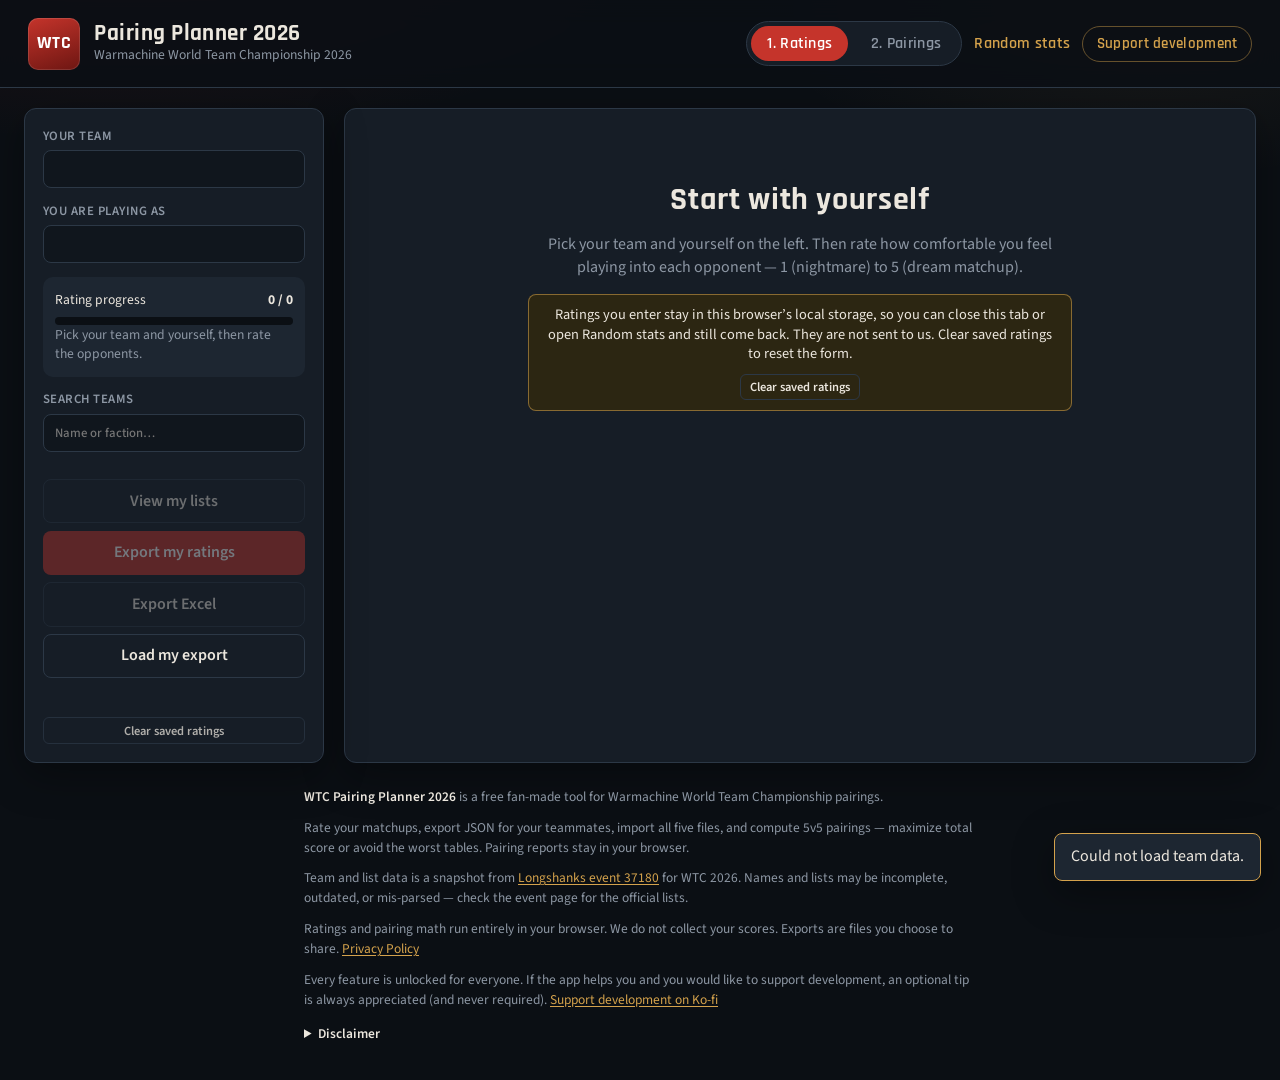
==== commit 0cee7ead: "Add matchup notes, pairing Notes boxes, and Excel ratings export. Co-authored-by: Cursor <cursoragen" ====
--- a/index.html
+++ b/index.html
@@ -7,7 +7,7 @@
   <link rel="preconnect" href="https://fonts.googleapis.com">
   <link rel="preconnect" href="https://fonts.gstatic.com" crossorigin>
   <link href="https://fonts.googleapis.com/css2?family=Rajdhani:wght@500;600;700&family=Source+Sans+3:wght@400;500;600;700&display=swap" rel="stylesheet">
-  <link rel="stylesheet" href="static/style.css?v=32">
+  <link rel="stylesheet" href="static/style.css?v=37">
 </head>
 <body>
   <header class="topbar">
@@ -60,6 +60,7 @@
         <div class="sidebar-actions">
           <button type="button" class="btn ghost" id="my-lists-btn" disabled>View my lists</button>
           <button type="button" class="btn primary" id="export-btn" disabled>Export my ratings</button>
+          <button type="button" class="btn ghost" id="export-excel-btn" disabled>Export Excel</button>
           <label class="btn ghost file-btn">
             Load my export
             <input type="file" id="import-own" accept=".json,application/json" hidden>
@@ -83,7 +84,14 @@
             <div>
               <p class="eyebrow" id="opp-region"></p>
               <h2 id="opp-team-name"></h2>
-              <p class="hint">Pick your list per opponent, then rate 1–5. Keyboard: <kbd>1</kbd>–<kbd>5</kbd> · arrows between players · <kbd>L</kbd> lists · <kbd>N</kbd>/<kbd>P</kbd> team</p>
+              <p class="hint">Pick your list per opponent, then rate 1–5.</p>
+              <p class="key-help">
+                <span class="key-help-label">Keyboard</span>
+                <span class="key-combo"><kbd>1</kbd><kbd>2</kbd><kbd>3</kbd><kbd>4</kbd><kbd>5</kbd> <span>rate</span></span>
+                <span class="key-combo"><kbd>↑</kbd><kbd>↓</kbd> <span>player</span></span>
+                <span class="key-combo"><kbd>L</kbd> <span>lists</span></span>
+                <span class="key-combo"><kbd>N</kbd><kbd>P</kbd> <span>team</span></span>
+              </p>
             </div>
             <div class="board-nav">
               <button type="button" class="btn ghost" id="prev-team">← Previous</button>
@@ -152,6 +160,6 @@
     </div>
   </div>
 
-  <script src="static/app.js?v=24"></script>
+  <script src="static/app.js?v=30"></script>
 </body>
 </html>
--- a/static/style.css
+++ b/static/style.css
@@ -248,7 +248,7 @@
   letter-spacing: 0.04em;
 }
 
-select, input[type="search"] {
+select, input[type="search"], textarea {
   appearance: none;
   width: 100%;
   border: 1px solid var(--line);
@@ -262,6 +262,12 @@
   font-weight: 500;
 }
 
+textarea {
+  resize: vertical;
+  min-height: 2.6rem;
+  line-height: 1.4;
+}
+
 select:focus, input:focus, .score-btn:focus-visible, .btn:focus-visible, .team-item:focus-visible {
   outline: 2px solid var(--focus);
   outline-offset: 2px;
@@ -278,13 +284,52 @@
 }
 
 .hint { color: var(--muted); font-size: 0.85rem; font-weight: 400; text-transform: none; letter-spacing: 0; }
-.hint kbd {
-  display: inline-block;
-  border: 1px solid var(--line);
-  background: var(--bg);
-  border-radius: 4px;
-  padding: 0 0.3rem;
-  font-size: 0.75rem;
+.key-help {
+  display: flex;
+  flex-wrap: wrap;
+  align-items: center;
+  gap: 0.55rem 0.85rem;
+  margin-top: 0.7rem;
+}
+.key-help-label {
+  color: var(--brass);
+  font-family: Rajdhani, "Segoe UI", sans-serif;
+  font-size: 0.78rem;
+  font-weight: 700;
+  letter-spacing: 0.1em;
+  text-transform: uppercase;
+}
+.key-combo {
+  display: inline-flex;
+  align-items: center;
+  gap: 0.28rem;
+  color: var(--text);
+  font-size: 0.85rem;
+  font-weight: 600;
+}
+.key-combo span { color: var(--muted); font-weight: 500; }
+kbd {
+  display: inline-flex;
+  align-items: center;
+  justify-content: center;
+  min-width: 1.8rem;
+  height: 1.8rem;
+  padding: 0 0.4rem 3px;
+  border-radius: 5px;
+  border: 1px solid #3a4654;
+  border-bottom-color: #12171d;
+  background:
+    linear-gradient(180deg, #3a4554 0%, #2a3340 12%, #232b36 88%, #1b222b 100%);
+  color: var(--text);
+  font-family: Rajdhani, "Segoe UI", sans-serif;
+  font-size: 0.88rem;
+  font-weight: 700;
+  line-height: 1;
+  box-shadow:
+    inset 0 1px 0 rgba(255, 255, 255, 0.14),
+    inset 0 -2px 0 #151b22,
+    0 2px 0 #0a0d11,
+    0 3px 5px rgba(0, 0, 0, 0.35);
 }
 
 .team-list {
@@ -439,6 +484,8 @@
 .rate-side { display: flex; flex-direction: column; align-items: flex-end; gap: 0.45rem; }
 .matchup-list { width: min(100%, 280px); }
 .matchup-list span { color: var(--brass); }
+.matchup-note { grid-column: 1 / -1; }
+.matchup-note span { color: var(--brass); }
 
 .chip {
   display: inline-flex;
@@ -805,9 +852,14 @@
   outline-offset: -2px;
   box-shadow: inset 0 0 0 1px #0b0f14;
 }
-.matrix-live td.blocked { cursor: not-allowed; opacity: 0.45; }
+.matrix-live td.blocked { cursor: not-allowed; }
 .matrix-live td:hover:not(.blocked) { filter: brightness(1.12); }
-.pairing-row.is-locked { background: #241d12; margin: 0 -0.4rem; padding-left: 0.4rem; padding-right: 0.4rem; }
+.pairing-row.is-locked, .pairing-block.is-locked {
+  background: #241d12;
+  margin: 0 -0.4rem;
+  padding-left: 0.4rem;
+  padding-right: 0.4rem;
+}
 .pair-card-head h3 { font-size: 1.35rem; }
 .pair-score { font-size: 1.2rem; font-weight: 700; color: var(--brass); white-space: nowrap; }
 
@@ -832,6 +884,35 @@
 .pairing-row {
   padding: 0.55rem 0;
   border-top: 1px solid var(--line);
+}
+.pairing-block { padding-bottom: 0.15rem; }
+.pair-notes {
+  margin: 0.15rem 0 0.55rem;
+  padding: 0.45rem 0.65rem 0.5rem;
+  max-width: 38rem;
+  border-radius: 8px;
+  background: #10262c;
+  border: 1px solid #2d7a84;
+}
+.pair-notes-label {
+  margin: 0 0 0.3rem;
+  font-family: Rajdhani, "Segoe UI", sans-serif;
+  font-size: 0.72rem;
+  font-weight: 700;
+  letter-spacing: 0.1em;
+  text-transform: uppercase;
+  color: #7ee0d2;
+}
+.pair-notes p {
+  margin: 0 0 0.32rem;
+  color: #e7fbf7;
+  font-size: 0.86rem;
+  line-height: 1.4;
+  overflow-wrap: anywhere;
+}
+.pair-notes p:last-child { margin-bottom: 0; }
+.pairing-block.is-locked .pair-notes {
+  background: #163036;
 }
 .pairing-grid .linkish {
   display: inline;
@@ -879,6 +960,7 @@
 .matrix td.heat-3 { background: #c9a227; color: #16110c; }
 .matrix td.heat-4 { background: #6aaa3d; color: #10150c; }
 .matrix td.heat-5 { background: #3ea36d; color: #0c140f; }
+.matrix td.hide-score { color: transparent; }
 .matrix td.pick {
   outline: 2px solid #f3d48a;
   outline-offset: -2px;
@@ -1055,4 +1137,5 @@
   .band-row { grid-template-columns: 1fr; }
   .hbar-row { grid-template-columns: 1fr auto; }
   .hbar-track { grid-column: 1 / -1; }
-}
+  .pair-notes { max-width: 100%; }
+}
